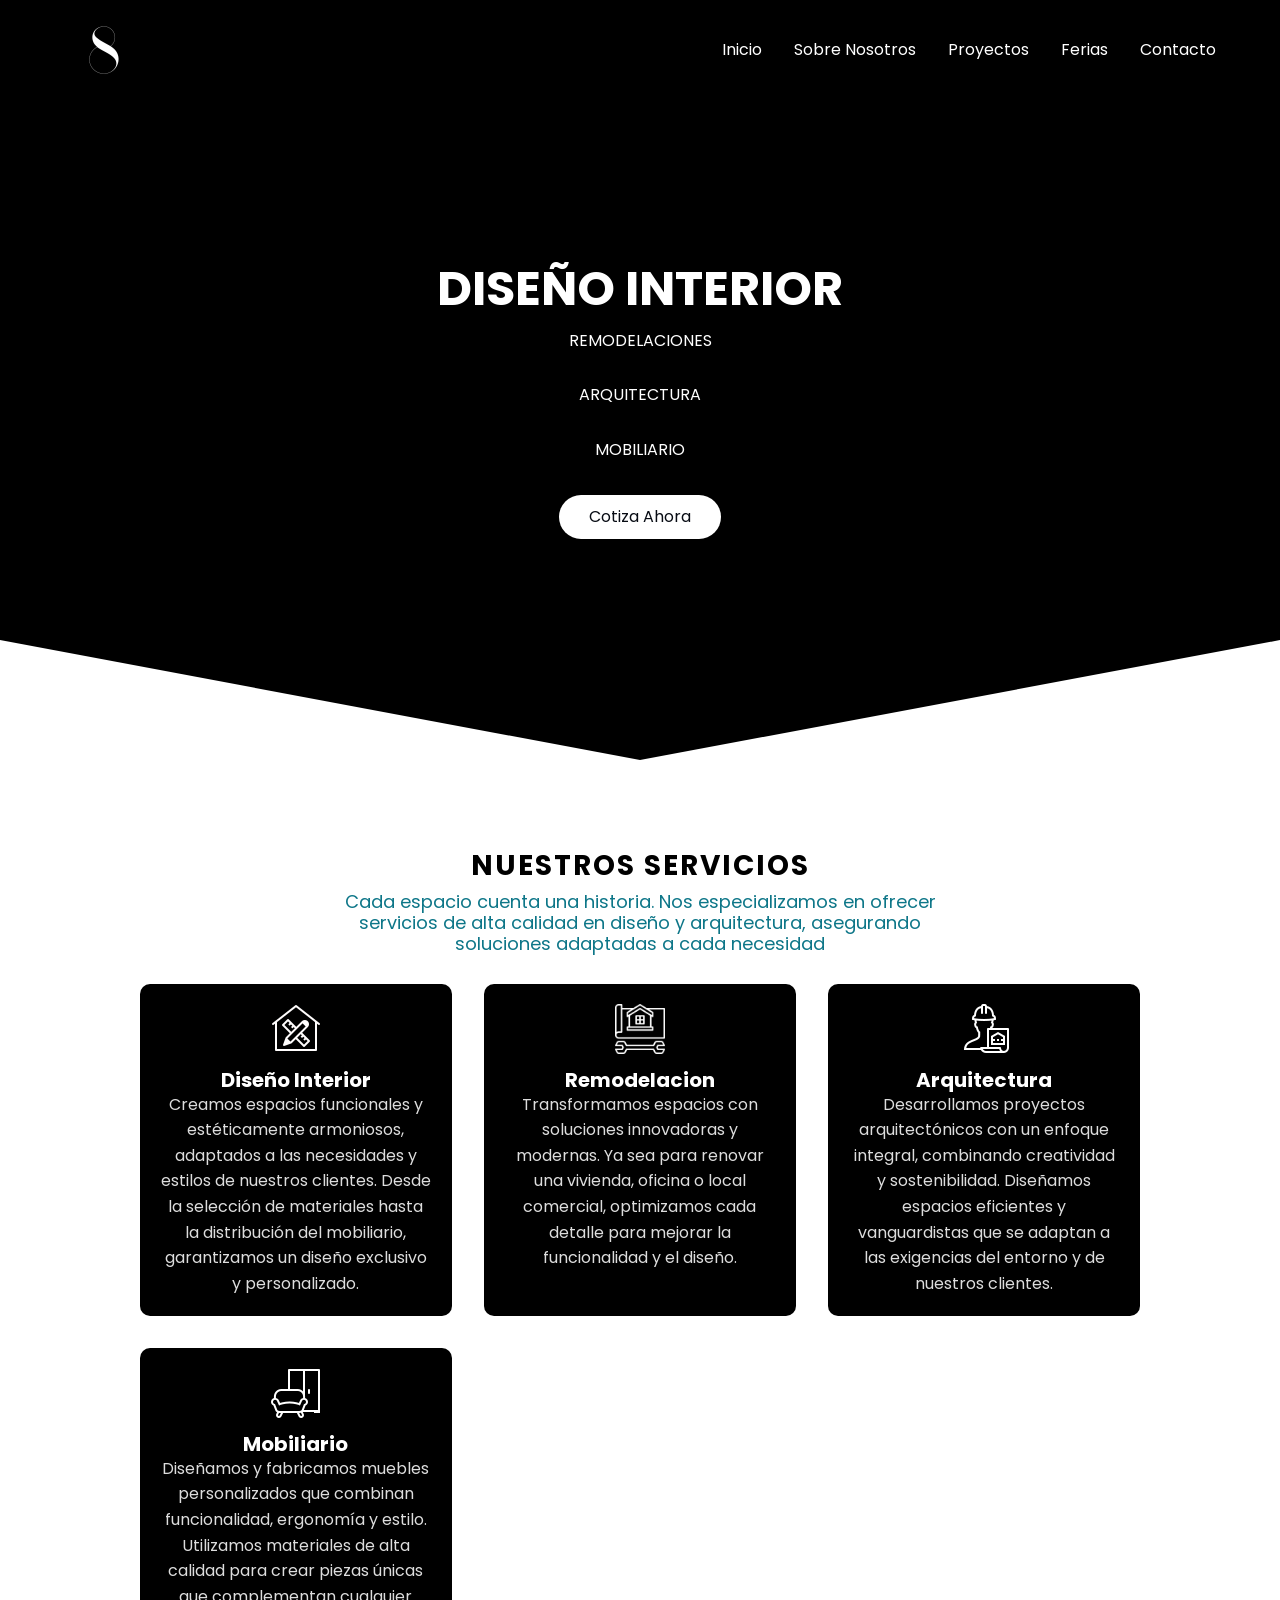
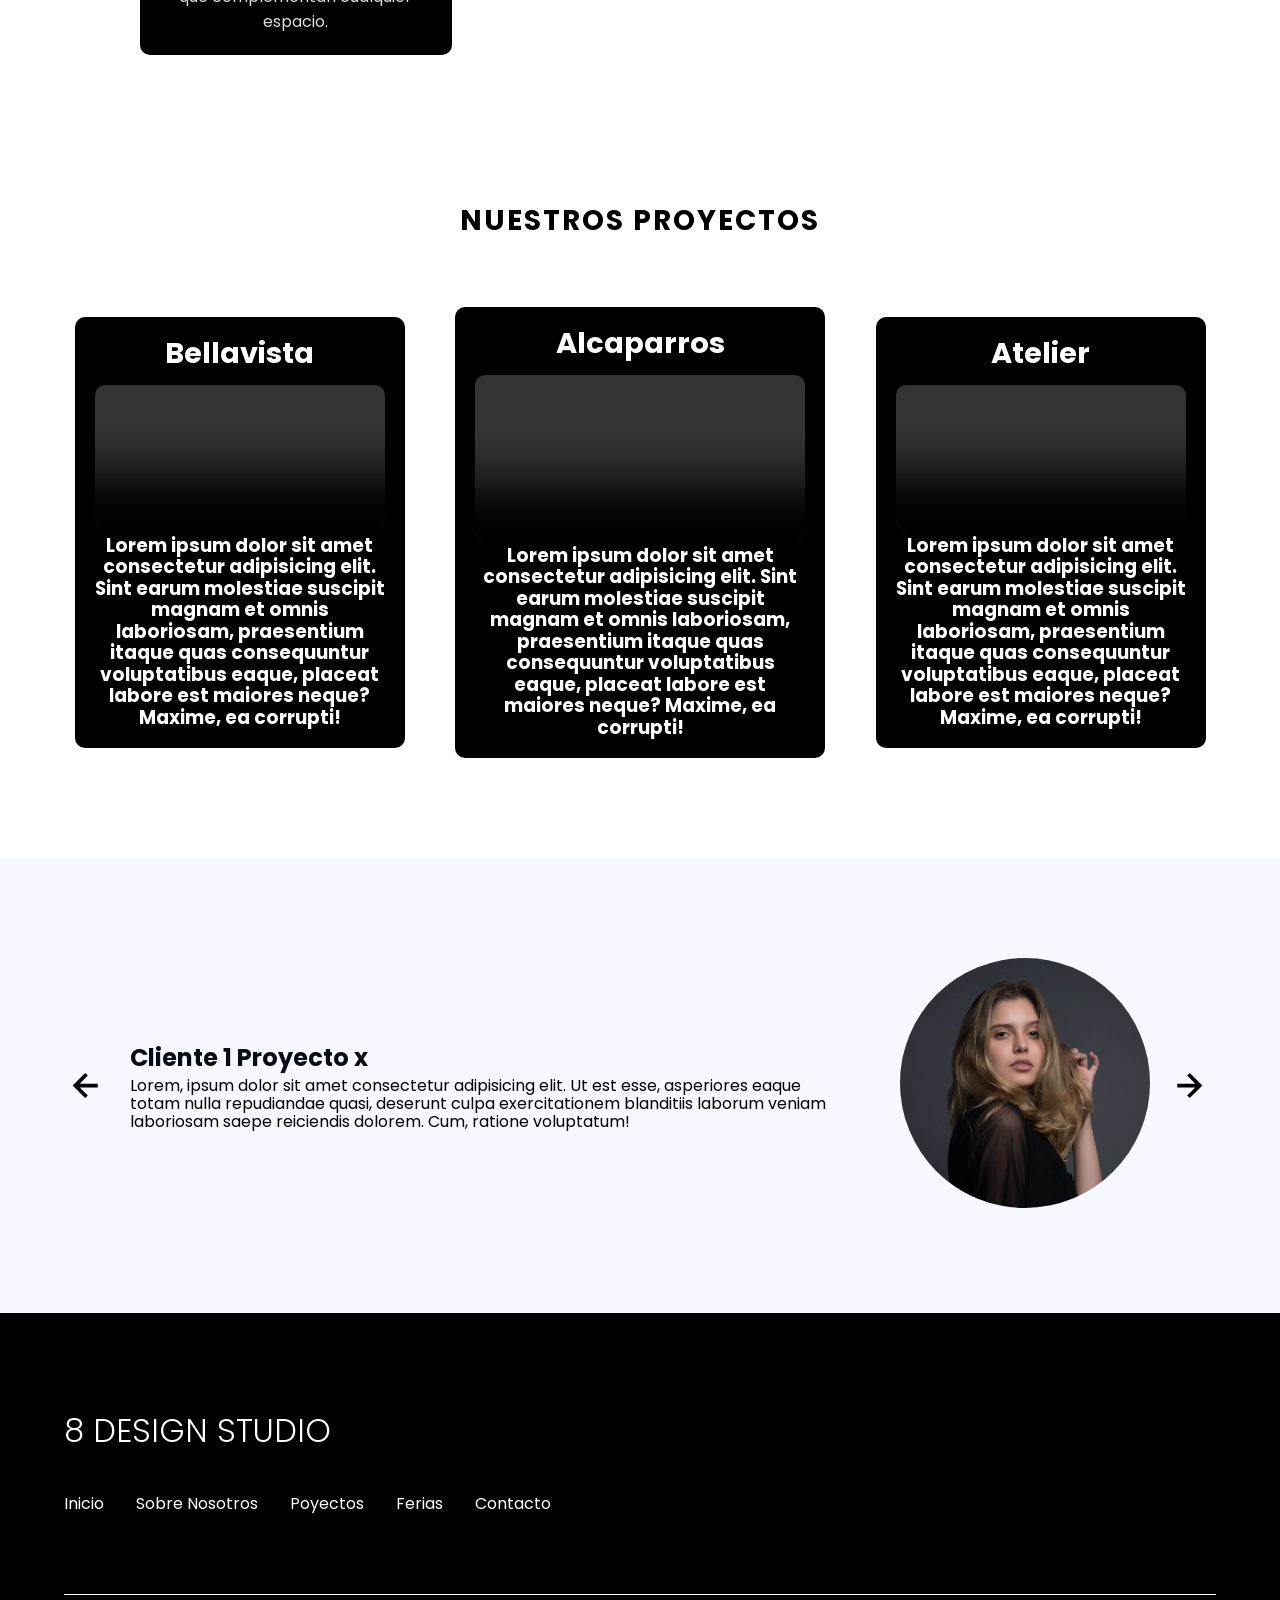
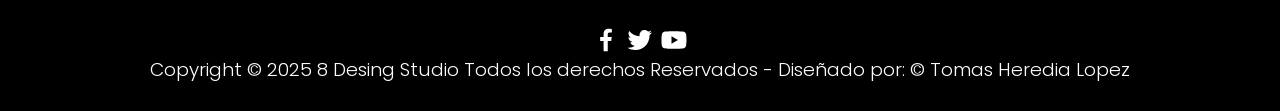
==== index.html @ a996fa2b "Add files via upload" ====
<!DOCTYPE html>
<html lang="es">

<head>
    <meta charset="UTF-8">
    <meta http-equiv="X-UA-Compatible" content="IE=edge">
    <meta name="viewport" content="width=device-width, initial-scale=1.0">
    <title>8 DESIGN STUDIO</title>
    <link rel="shortcut icon" href="/images/logo.jpg" type="image/x-icon">
    <link rel="stylesheet" href="/normalize.css">
    <link rel="stylesheet" href="/estilos.css">
    <link rel="stylesheet" href="https://unpkg.com/aos@next/dist/aos.css">


   
</head>

<body>

    <header class="hero">
        <nav class="nav container">
            <div class="nav__logo">
                <img src="/logo.jpg" alt="8 DESIGN STUDIO" class="nav__img">
            </div>
            

            <ul class="nav__link nav__link--menu">
                <li class="nav__items">
                    <a href="/index.html" class="nav__links">Inicio</a>
                </li>
                <li class="nav__items">
                    <a href="/about.html" class="nav__links">Sobre Nosotros</a>
                </li>
                <li class="nav__items">
                    <a href="#" class="nav__links">Proyectos</a>
                </li>
                <li class="nav__items">
                    <a href="#" class="nav__links">Ferias</a>
                </li>
                <li class="nav__items">
                    <a href="#" class="nav__links">Contacto</a>
                </li>

                <img src="/close.svg" class="nav__close">
            </ul>

            <div class="nav__menu">
                <img src="/menu.svg" class="nav__img">
            </div>
        </nav>

        <section class="hero__container container">
            <h1 class="hero__title" data-aos="fade-up">DISEÑO INTERIOR</h1>
            <p class="hero__paragraph" data-aos="fade-up" data-aos-delay="200">REMODELACIONES</p>
            <p class="hero__paragraph" data-aos="fade-up" data-aos-delay="400">ARQUITECTURA</p>
            <p class="hero__paragraph" data-aos="fade-up" data-aos-delay="600">MOBILIARIO</p>
            <a href="#" class="cta" data-aos="zoom-in" data-aos-delay="800">Cotiza Ahora</a>
        </section>
        
    </header>

    

    <main>
        <section class="container about">
            <h2 class="subtitle">NUESTROS SERVICIOS</h2>
            <p class="about__paragraph">Cada espacio cuenta una historia. Nos especializamos en ofrecer servicios de alta calidad en diseño y arquitectura, asegurando soluciones adaptadas a cada necesidad</p>

            <div class="about__main">
                <article class="about__icons">
                    <img src="/diseño_interior.png" class="about__icon">
                    <h3 class="about__title">Diseño Interior</h3>
                    <p class="about__paragrah">Creamos espacios funcionales y estéticamente armoniosos, adaptados a las necesidades y estilos de nuestros clientes. Desde la selección de materiales hasta la distribución del mobiliario, garantizamos un diseño exclusivo y personalizado.</p>
                </article>

                <article class="about__icons">
                    <img src="/remodelacion.png" class="about__icon">
                    <h3 class="about__title">Remodelacion</h3>
                    <p class="about__paragrah">Transformamos espacios con soluciones innovadoras y modernas. Ya sea para renovar una vivienda, oficina o local comercial, optimizamos cada detalle para mejorar la funcionalidad y el diseño.</p>
                </article>

                <article class="about__icons">
                    <img src="/Arquitectura.png" class="about__icon">
                    <h3 class="about__title">Arquitectura</h3>
                    <p class="about__paragrah">Desarrollamos proyectos arquitectónicos con un enfoque integral, combinando creatividad y sostenibilidad. Diseñamos espacios eficientes y vanguardistas que se adaptan a las exigencias del entorno y de nuestros clientes.</p>
                </article>
                <article class="about__icons">
                    <img src="/Mobilario.png" class="about__icon">
                    <h3 class="about__title">Mobiliario</h3>
                    <p class="about__paragrah">Diseñamos y fabricamos muebles personalizados que combinan funcionalidad, ergonomía y estilo. Utilizamos materiales de alta calidad para crear piezas únicas que complementan cualquier espacio.</p>
                </article>
            </div>
        </section>


        <section class="price container">
            <h2 class="subtitle">NUESTROS PROYECTOS</h2>
        
            <div class="price__table">
                <div class="price__element">
                    <h3 class="price__title">Bellavista</h3>
                    <video class="price__video" controls>
                        <source src="/bellavista.mp4" type="video/mp4">
                        Tu navegador no soporta videos.
                    </video>
                    <h3 class="text_video">Lorem ipsum dolor sit amet consectetur adipisicing elit. Sint earum molestiae suscipit magnam et omnis laboriosam, praesentium itaque quas consequuntur voluptatibus eaque, placeat labore est maiores neque? Maxime, ea corrupti!</h3>
                </div>
        
                <div class="price__element price__element--best">
                    <h3 class="price__title">Alcaparros</h3>
                    <video class="price__video" controls>
                        <source src="/alcaparros.mp4" type="video/mp4">
                        Tu navegador no soporta videos.
                    </video>
                    <h3 class="text_video">Lorem ipsum dolor sit amet consectetur adipisicing elit. Sint earum molestiae suscipit magnam et omnis laboriosam, praesentium itaque quas consequuntur voluptatibus eaque, placeat labore est maiores neque? Maxime, ea corrupti!</h3>
                </div>
        
                <div class="price__element">
                    <h3 class="price__title">Atelier</h3>
                    <video class="price__video" controls>
                        <source src="/atelier.mp4" type="video/mp4">
                        Tu navegador no soporta videos.
                    </video>
                    <h3 class="text_video">Lorem ipsum dolor sit amet consectetur adipisicing elit. Sint earum molestiae suscipit magnam et omnis laboriosam, praesentium itaque quas consequuntur voluptatibus eaque, placeat labore est maiores neque? Maxime, ea corrupti!</h3>
                </div>
            </div>
        </section>
        

        <section class="testimony">
            <div class="testimony__container container">
                <img src="/leftarrow.svg" class="testimony__arrow" id="before">

                <section class="testimony__body testimony__body--show" data-id="1">
                    <div class="testimony__texts">
                        <h2 class="subtitle_testimony">Cliente 1<span class="testimony__course">Proyecto x</span></h2>
                        <p class="testimony__review">Lorem, ipsum dolor sit amet consectetur adipisicing elit. Ut est
                            esse, asperiores eaque totam nulla repudiandae quasi, deserunt culpa exercitationem
                            blanditiis laborum veniam laboriosam saepe reiciendis dolorem. Cum, ratione voluptatum!</p>
                    </div>

                    <figure class="testimony__picture">
                        <img src="/face.jpg" class="testimony__img">
                    </figure>
                </section>

                <section class="testimony__body" data-id="2">
                    <div class="testimony__texts">
                        <h2 class="subtitle_testimony">Cliente 1<span class="testimony__course">Proyecto x</span></h2>
                        <p class="testimony__review">Lorem, ipsum dolor sit amet consectetur adipisicing elit. Ut est
                            esse, asperiores eaque totam nulla repudiandae quasi, deserunt culpa exercitationem
                            blanditiis laborum veniam laboriosam saepe reiciendis dolorem. Cum, ratione voluptatum!</p>
                    </div>

                    <figure class="testimony__picture">
                        <img src="/face2.jpg" class="testimony__img">
                    </figure>
                </section>

                <section class="testimony__body" data-id="3">
                    <div class="testimony__texts">
                        <h2 class="subtitle_testimony">Cliente 1<span class="testimony__course">Proyecto x</span></h2>
                        <p class="testimony__review">Lorem, ipsum dolor sit amet consectetur adipisicing elit. Ut est
                            esse, asperiores eaque totam nulla repudiandae quasi, deserunt culpa exercitationem
                            blanditiis laborum veniam laboriosam saepe reiciendis dolorem. Cum, ratione voluptatum!</p>
                    </div>

                    <figure class="testimony__picture">
                        <img src="/face3.jpg" class="testimony__img">
                    </figure>
                </section>

                <section class="testimony__body" data-id="4">
                    <div class="testimony__texts">
                        <h2 class="subtitle_testimony">Cliente 1<span class="testimony__course">Proyecto x</span></h2>
                        <p class="testimony__review">Lorem, ipsum dolor sit amet consectetur adipisicing elit. Ut est
                            esse, asperiores eaque totam nulla repudiandae quasi, deserunt culpa exercitationem
                            blanditiis laborum veniam laboriosam saepe reiciendis dolorem. Cum, ratione voluptatum!</p>
                    </div>

                    <figure class="testimony__picture">
                        <img src="/face4.jpg" class="testimony__img">
                    </figure>
                </section>


                <img src="rightarrow.svg" class="testimony__arrow" id="next">
            </div>
        </section>

         <!-- <section class="questions container">
            <h2 class="subtitle">Preguntas frecuentes</h2>
            <p class="questions__paragraph">Lorem ipsum, dolor sit amet consectetur adipisicing elit. Ea, porro
                doloribus neque perspiciatis sapiente fuga.</p>

            <section class="questions__container">
                <article class="questions__padding">
                    <div class="questions__answer">
                        <h3 class="questions__title">¿Qué es CSS?
                            <span class="questions__arrow">
                                <img src="./images/arrow.svg" class="questions__img">
                            </span>
                        </h3>

                        <p class="questions__show">Lorem ipsum, dolor sit amet consectetur adipisicing elit. Quos
                            facere, quidem eum id excepturi assumenda explicabo nam accusamus veritatis voluptates
                            eveniet adipisci, dicta nihil nemo modi possimus officiis quam atque? Lorem ipsum, dolor sit
                            amet consectetur adipisicing elit. Quos facere, quidem eum id excepturi assumenda explicabo
                            nam accusamus veritatis voluptates eveniet adipisci, dicta nihil nemo modi possimus officiis
                            quam atque?</p>
                    </div>
                </article>

                <article class="questions__padding">
                    <div class="questions__answer">
                        <h3 class="questions__title">¿Qué aprenderé en este curso?
                            <span class="questions__arrow">
                                <img src="./images/arrow.svg" class="questions__img">
                            </span>
                        </h3>

                        <p class="questions__show">Lorem ipsum, dolor sit amet consectetur adipisicing elit. Quos
                            facere, quidem eum id excepturi assumenda explicabo nam accusamus veritatis voluptates
                            eveniet adipisci, dicta nihil nemo modi possimus officiis quam atque? Lorem ipsum, dolor sit
                            amet consectetur adipisicing elit. Quos facere, quidem eum id excepturi assumenda explicabo
                            nam accusamus veritatis voluptates eveniet adipisci, dicta nihil nemo modi possimus officiis
                            quam atque?</p>
                    </div>
                </article>

                <article class="questions__padding">
                    <div class="questions__answer">
                        <h3 class="questions__title">¿Qué es CSS GRID?
                            <span class="questions__arrow">
                                <img src="./images/arrow.svg" class="questions__img">
                            </span>
                        </h3>

                        <p class="questions__show">Lorem ipsum, dolor sit amet consectetur adipisicing elit. Quos
                            facere, quidem eum id excepturi assumenda explicabo nam accusamus veritatis voluptates
                            eveniet adipisci, dicta nihil nemo modi possimus officiis quam atque? Lorem ipsum, dolor sit
                            amet consectetur adipisicing elit. Quos facere, quidem eum id excepturi assumenda explicabo
                            nam accusamus veritatis voluptates eveniet adipisci, dicta nihil nemo modi possimus officiis
                            quam atque?</p>
                    </div>
                </article>
            </section>

            <section class="questions__offer">
                <h2 class="subtitle">Lorem, ipsum dolor sit amet consectetur adipisicing elit. Possimus hic ea aspernatur. Iste voluptatibus labore, alias quisquam maxime blanditiis cumque atque maiores exercitationem, eligendi, accusantium nobis a veritatis illum officia?</h2>
                <p class="questions__copy">Lorem, ipsum dolor sit amet consectetur adipisicing elit. Amet ratione
                    architecto magnam, officiis ex porro vero est voluptates quaerat quibusdam illo veniam reprehenderit
                    eius atque tempora iure ab non autem.</p>
                <a href="#" class="cta">Cotiza Ahora</a>
            </section>
        </section>
    </main>-->
    

    <footer class="footer">
        <section class="footer__container container">
            <nav class="nav nav--footer">
                <h2 class="footer__title">8 DESIGN STUDIO</h2>

                <ul class="nav__link nav__link--footer">
                    <li class="nav__items">
                        <a href="#" class="nav__links">Inicio</a>
                    </li>
                    <li class="nav__items">
                        <a href="#" class="nav__links">Sobre Nosotros</a>
                    </li>
                    <li class="nav__items">
                        <a href="#" class="nav__links">Poyectos</a>
                    </li>
                    <li class="nav__items">
                        <a href="#" class="nav__links">Ferias</a>
                    </li>
                    <li class="nav__items">
                        <a href="#" class="nav__links">Contacto</a>
                    </li>
                </ul>
            </nav>

           
        </section>

        <section class="footer__copy container">
            <div class="footer__social">
                <a href="#" class="footer__icons"><img src="/facebook.svg" class="footer__img"></a>
                <a href="#" class="footer__icons"><img src="/twitter.svg" class="footer__img"></a>
                <a href="#" class="footer__icons"><img src="/youtube.svg" class="footer__img"></a>
            </div>

            <h3 class="footer__copyright">Copyright © 2025 8 Desing Studio Todos los derechos Reservados - Diseñado por: &copy; Tomas Heredia Lopez</h3>
        </section>
    </footer>

    <script src="/slider.js"></script>
    <script src="/questions.js"></script>
    <script src="/menu.js"></script>
    <script src="https://unpkg.com/aos@next/dist/aos.js"></script>
<script>
    AOS.init();
</script>

</body>

</html>
---- estilos.css ----
@import url('https://fonts.googleapis.com/css2?family=Poppins:wght@300;400;600;700&display=swap');
body{
    background-color: #ffffff;
}

:root {
    --padding-container: 100px 0;
    --color-title: #001A49;
}

body {
    font-family: 'Poppins', sans-serif;
}

.container {
    width: 90%;
    max-width: 1200px;
    margin: 0 auto;
    overflow: hidden;
    padding: var(--padding-container);
}

.hero {
    width: 100%;
    height: 100vh;
    min-height: 600px;
    max-height: 800px;
    position: relative;
    display: grid;
    grid-template-rows: 100px 1fr;
    color: #fff;
}

.hero::before {
    content: "";
    position: absolute;
    top: 0;
    left: 0;
    width: 100%;
    height: 100%;
    background-color: #000000;
    background-size: cover;
    clip-path: polygon(0 0, 100% 0, 100% 80%, 50% 95%, 0 80%);
    z-index: -1;
}


/* Nav */



.nav {
    --padding-container: 0;
    height: 100%;
    display: flex;
    align-items: center;
    
}

.nav__logo{
border-radius: 4px;
width: 350px;
}

.nav__title {
    font-weight: 300;
}

.nav__link {
    margin-left: auto;
    padding: 0;
    display: grid;
    grid-auto-flow: column;
    grid-auto-columns: max-content;
    gap: 2em;
}

.nav__items {
    list-style: none;
}

.nav__links {
    color: #fff;
    text-decoration: none;
}

.nav__menu {
    margin-left: auto;
    cursor: pointer;
    display: none;
}

.nav__img {
    display: block;
    width: 80px;
}


.nav__close {
    display: var(--show, none);
}


/* Hero container */

.hero__container {
    max-width: 800px;
    --padding-container: 0;
    display: grid;
    grid-auto-rows: max-content;
    align-content: center;
    gap: 1em;
    padding-bottom: 100px;
    text-align: center;
}

.hero__title {
    font-size: 3rem;
}

.hero__paragraph {
    margin-bottom: 20px;
}

.cta {
    display: inline-block;
    background-color: #ffffff;
    justify-self: center;
    color: #080c14;
    text-decoration: none;
    padding: 13px 30px;
    border-radius: 32px;
}

/* About */

.about {
    text-align: center;
    
}

.subtitle {
    color: rgb(0, 0, 0);
    font-size: 2rem;
    margin-bottom: 25px;
}


.about {
    text-align: center;
    padding: 50px 20px;
}

.subtitle {
    font-size: 28px;
    font-weight: bold;
    text-transform: uppercase;
    letter-spacing: 2px;
    color: #000000;
    margin-bottom: 10px;
}

.about__paragraph {
    font-size: 18px;
    color: #0d7688;
    max-width: 600px;
    margin: 0 auto 30px;
}

.about__main {
    display: grid;
    width: 90%;
    margin: 0 auto;
    gap: 2rem;
    grid-template-columns: repeat(auto-fit, minmax(260px, 1fr));
    justify-content: center;
}

.about__icons {
    background: black;
    padding: 20px;
    border-radius: 10px;
    text-align: center;
    transition: transform 0.3s ease, box-shadow 0.3s ease;
    box-shadow: 0 4px 8px rgba(255, 255, 255, 0.1);
}

.about__icons:hover {
    transform: translateY(-10px); 
    box-shadow: 0 10px 20px rgba(0, 180, 255, 0.2);
}

.about__icon {
    width: 50px;
    transition: transform 0.3s ease;

}

.about__icons:hover .about__icon {
    transform: scale(1.1); 
}

.about__title {
    font-size: 20px;
    font-weight: bold;
    color: #fff;
    margin-top: 10px;
}

.about__paragrah {
    font-size: 16px;
    color: #ddd;
    line-height: 1.6;
    text-align: center;
}


/* Knowledge */

.knowledge {
    background-color: #ffffff;
    background-size: 20px 20px;
    background-position: 0 0, 10px 10px;
    overflow: hidden;
}
.knowledege__texts{
    color: rgb(0, 0, 0);
    text-align: center;
}
.knowledege__subtitle{
    color: rgb(0, 0, 0);
    text-align: center;
}

.knowledge__container{
    display: grid;
    grid-template-columns: 1fr 1fr;
    gap: 1em;
    align-items: center;
}

.knowledge__picture{
    max-width: 450px;
    
}

.knowledge__paragraph{
    line-height: 1.7;
    margin-bottom: 15px;
}

.knowledge__img{
    width: 100%;
    display: block;
    border-radius: 8%;
}

/* price */

.price {
    text-align: center;
}

.price__table {
    padding-top: 60px;
    display: flex;
    flex-wrap: wrap;
    gap: 2.5em;
    justify-content: space-evenly;
    align-items: center;
}

.price__element {
    background-color: #000000;
    text-align: center;
    border-radius: 10px;
    width: 330px;
    padding: 20px; /* Reducido para dar más espacio al video */
    --color-plan: #ffffff;
    --color-price: #fefeff;
    --bg-cta: #fff;
    --color-cta: #000000;
    --color-items: #ffffff;
    transition: transform 0.3s ease, box-shadow 0.3s ease;
}

.price__element:hover {
    transform: scale(1.05) translateY(-5px);
    box-shadow: 0 10px 20px rgba(255, 255, 255, 0.2);
}

.price__element--best {
    width: 370px;
    background-color: #000000;
    --color-plan: rgba(255, 255, 255, 0.75);
    --color-price: #fff;
    --bg-cta: #ffffff;
    --color-cta: #000000;
    --color-items: #fff;
}

/* Estilos del título */
.price__title {
    font-size: 1.8rem;
    color: var(--color-price);
    margin-bottom: 15px;
}

/* Estilos del video */
.price__video {
    width: 100%;
    border-radius: 10px;
    max-height: 200px;
    object-fit: cover;
}

.text_video{
    color: white;
}

/* Testimony */

.testimony{
    background-color: #f7f7ff;
}

.testimony__container{
    display: grid;
    grid-template-columns: 50px 1fr 50px;
    gap: 1em;
    align-items: center;
}

.testimony__body{
    display: grid;
    grid-template-columns: 1fr max-content;
    justify-content: space-between;
    align-items: center;
    gap: 2em;
    grid-column: 2/3;
    grid-row: 1/2;
    opacity: 0;
    pointer-events: none;
}


.testimony__body--show{
    pointer-events: unset;
    opacity: 1;
    transition: opacity 1.5s ease-in-out;
}

.testimony__img{
    width: 250px;
    height: 250px;
    border-radius: 50%;
    object-fit: cover;
    object-position: 50% 30%;
}

.testimony__texts{
    max-width: 700px;
}
.subtitle_testimony{
    color: #080c14;
}
.testimony__course{
    color: #080c14;
    display: inline-block;
    padding: 5px;
}

.testimony__arrow{
    width: 90%;
    cursor: pointer;
}

/* Questions */

.questions{
    text-align: center;
}

.questions__container{
    display: grid;
    gap: 2em;
    padding-top: 50px;
    padding-bottom: 100px;
}

.questions__padding{
    padding: 0;
    transition: padding .3s;
    border: 1px solid #5454D4;
    border-radius: 6px;
}

.questions__padding--add{
    padding-bottom: 30px;
}

.questions__answer{
    padding: 0 30px 0;
    overflow: hidden;
}

.questions__title{
    text-align: left;
    display: flex;
    font-size: 20px;
    padding: 30px 0 30px;
    cursor: pointer;
    color: var(--color-title);
    justify-content: space-between;
}

.questions__arrow{
    border-radius: 50%;
    background-color: var(--color-title);
    width: 25px;
    height: 25px;
    display: flex;
    justify-content: center;
    align-items: center;
    align-self: flex-end;
    margin-left: 10px;
    transition:  transform .3s;
}

.questions__arrow--rotate{
    transform: rotate(180deg);
}

.questions__show{
    text-align: left;
    height: 0;
    transition: height .3s;
}

.questions__img{
    display: block;
}

.questions__copy{
    width: 60%;
    margin: 0 auto;
    margin-bottom: 30px;
}

/* Footer */

.footer{
    background-color: #000000;
}

.footer__title{
    font-weight: 300;
    font-size: 2rem;
    margin-bottom: 30px;
}

.footer__title, .footer__newsletter{
    color: #fff;
}


.footer__container{
    display: flex;
    justify-content: space-between;
    align-items: center;
    border-bottom: 1px solid #fff;
    padding-bottom: 60px;
}

.nav--footer{
    padding-bottom: 20px;
    display: grid;
    gap: 1em;
    grid-auto-flow: row;
    height: 100%;
}

.nav__link--footer{
    display: flex;
    margin: 0;
    margin-right: 20px;
    flex-wrap: wrap;
}

.footer__inputs{
    margin-top: 10px;
    display: flex;
    overflow: hidden;
}

.footer__input{
    background-color: #fff;
    height: 50px;
    display: block;
    padding-left: 10px;
    border-radius: 6px;
    font-size: 1rem;
    outline: none;
    border: none;
    margin-right: 16px;
}

.footer__submit{
    margin-left: auto;
    display: inline-block;
    height: 50px;
    padding: 0 20px ;
    background-color: #ffffff;
    border: none;
    font-size: 1rem;
    color: black;
    border-radius: 6px;
    cursor: pointer;
}

.footer__copy{
    --padding-container: 30px 0;
    text-align: center;
    color: #fff;
}

.footer__copyright{
    font-weight: 300;
}

.footer__icons{
    margin-bottom: 10px;
}

.footer__img{
    width: 30px;
}

/* Media queries */

@media (max-width:800px){
    .nav__menu{
        display: block;
    }

    .nav__link--menu{
        position: fixed;
        background-color: #000;
        top: 0;
        left: 0;
        height: 100%;
        width: 100%;
        display: flex;
        flex-direction: column;
        justify-content: space-evenly;
        align-items: center;
        z-index: 100;
        opacity: 0;
        pointer-events: none;
        transition: .7s opacity;
    }

    .nav__link--show{
        --show: block;
        opacity:1 ;
        pointer-events: unset;
    }

    .nav__close{
        position: absolute;
        top: 30px;
        right: 30px;
        width: 30px;
        cursor: pointer;
    }

    .hero__title{
        font-size: 2.5rem;
    }


    .about__main{
        gap: 2em;
    }

    .about__icons:last-of-type{
        grid-column: 1/-1;
    }


    .knowledge__container{
        grid-template-columns: 1fr;
        grid-template-rows: max-content 1fr;
        gap: 3em;
        text-align: center;
    }

    .knowledge__picture{
        grid-row: 1/2;
        justify-self: center;
    }

    .testimony__container{
        grid-template-columns: 30px 1fr 30px;
    }

    .testimony__body{
        grid-template-columns: 1fr;
        grid-template-rows: max-content max-content;
        gap: 3em;
        justify-items:center ;
    }


    .testimony__img{
        width: 200px;
        height: 200px;
        
    }

    .questions__copy{
        width: 100%;
    }

    .footer__container{
        flex-wrap: wrap;
    }

    .nav--footer{
        width: 100%;
        justify-items: center;
    }

    .nav__link--footer{
        width: 100%;
        justify-content: space-evenly;
        margin: 0;
    }

    .footer__form{
        width: 100%;
        justify-content: space-evenly;
    }

    .footer__input{
        flex: 1;
    }

}

@media (max-width:600px){
    .hero__title{
        font-size: 2rem;
    }

    .hero__paragraph{
        font-size: 1rem;
    }

    .subtitle{
        font-size: 1.8rem;
    }

    .price__element{
        width: 90%;
    }

    .price__element--best{
        width: 90%;
        /* padding: 40px; */
    }

    .price__price{
        font-size: 2rem;
    }

    .testimony{
        --padding-container: 60px 0;
    }

    .testimony__container{
        grid-template-columns: 28px 1fr 28px;
        gap: .9em;
    }

    .testimony__arrow{
        width: 100%;
    }

    .testimony__course{
        margin-top: 15px;
    }

    .questions__title{
        font-size: 1rem;
    }

    .footer__title{
        justify-self: start;
        margin-bottom: 15px;
    }

    .nav--footer{
        padding-bottom: 60px;
    }

    .nav__link--footer{
        justify-content: space-between;
    }

    .footer__inputs{
        flex-wrap: wrap;
    }

    .footer__input{
        flex-basis: 100%;
        margin: 0;
        margin-bottom: 16px;
    }

    .footer__submit{
        margin-right: auto;
        margin-left: 0;
        

        /* 
        margin:0;
        width: 100%;
        */
    }
}
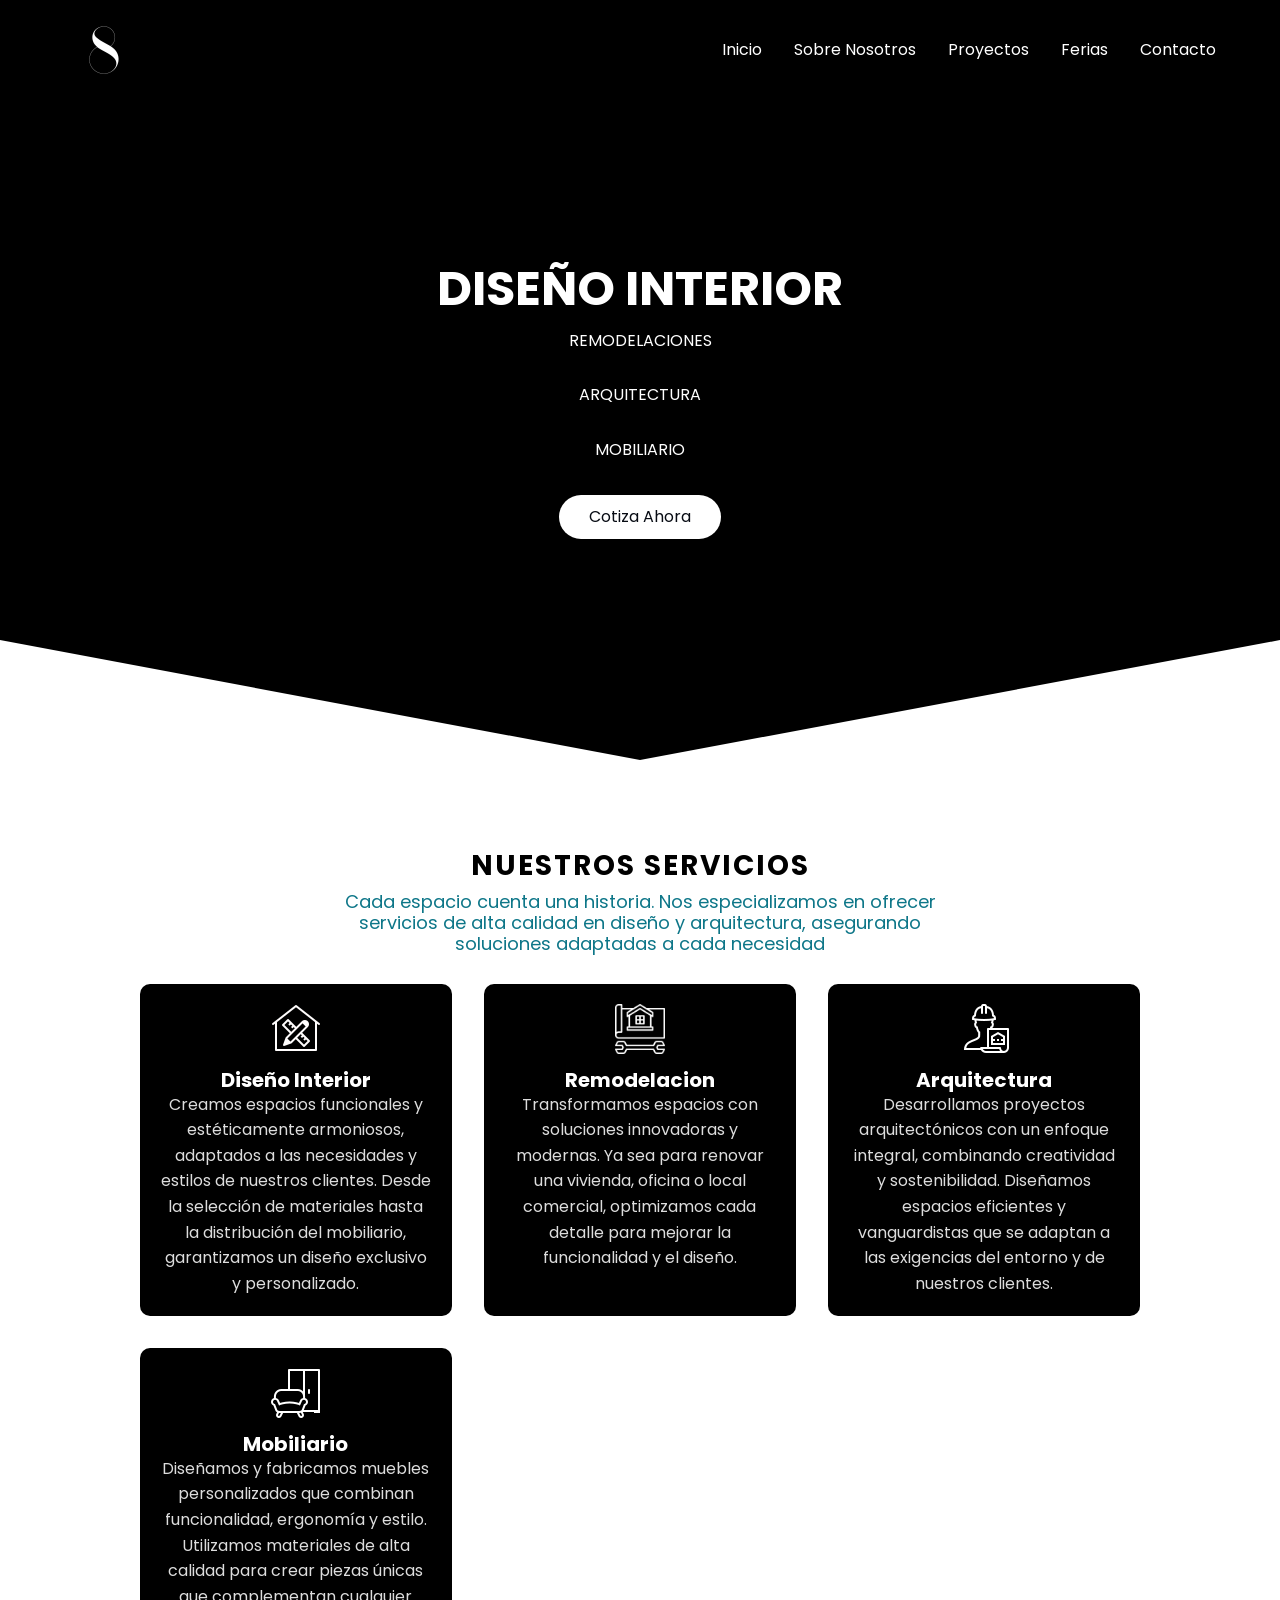
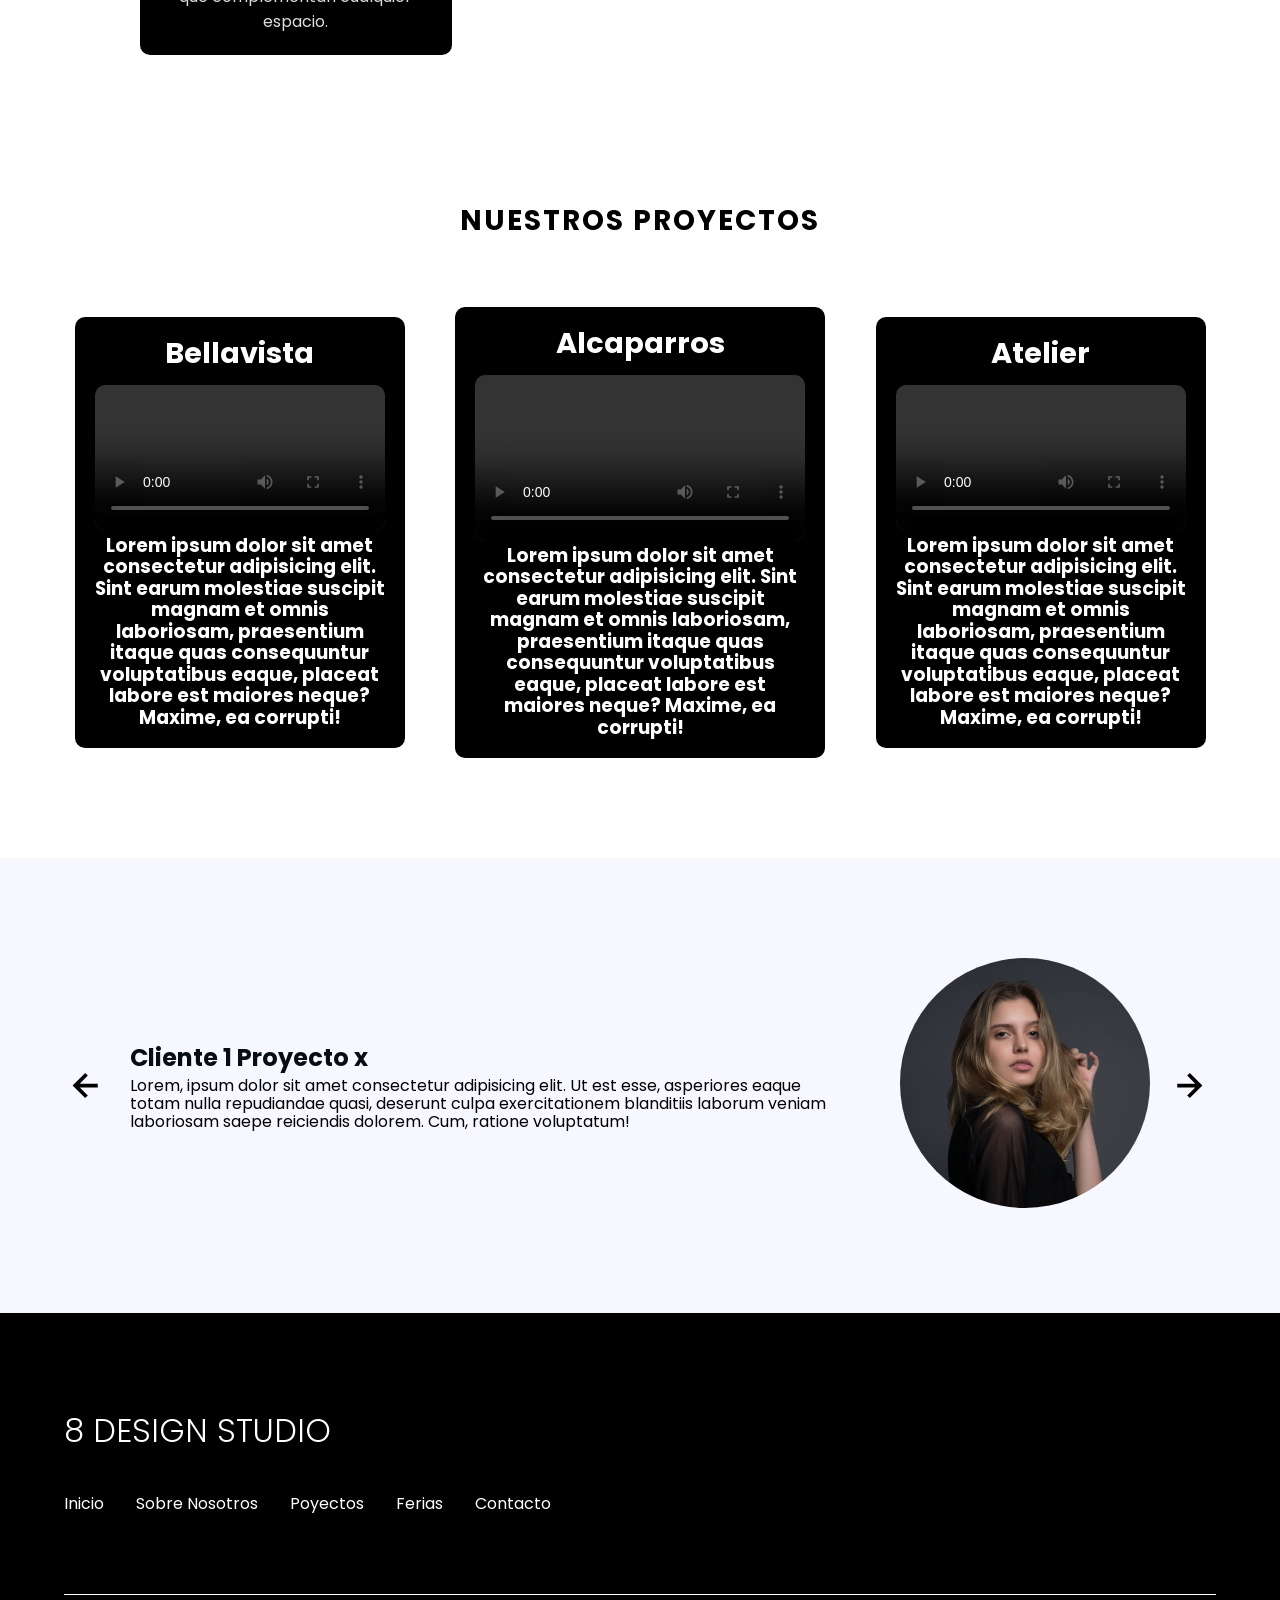
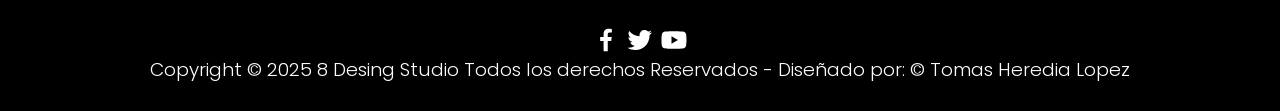
==== commit d37c51e0: "Update index.html" ====
--- a/index.html
+++ b/index.html
@@ -7,8 +7,8 @@
     <meta name="viewport" content="width=device-width, initial-scale=1.0">
     <title>8 DESIGN STUDIO</title>
     <link rel="shortcut icon" href="/images/logo.jpg" type="image/x-icon">
-    <link rel="stylesheet" href="/normalize.css">
-    <link rel="stylesheet" href="/estilos.css">
+    <link rel="stylesheet" href="normalize.css">
+    <link rel="stylesheet" href="estilos.css">
     <link rel="stylesheet" href="https://unpkg.com/aos@next/dist/aos.css">
 
 
@@ -305,4 +305,4 @@
 
 </body>
 
-</html>+</html>
